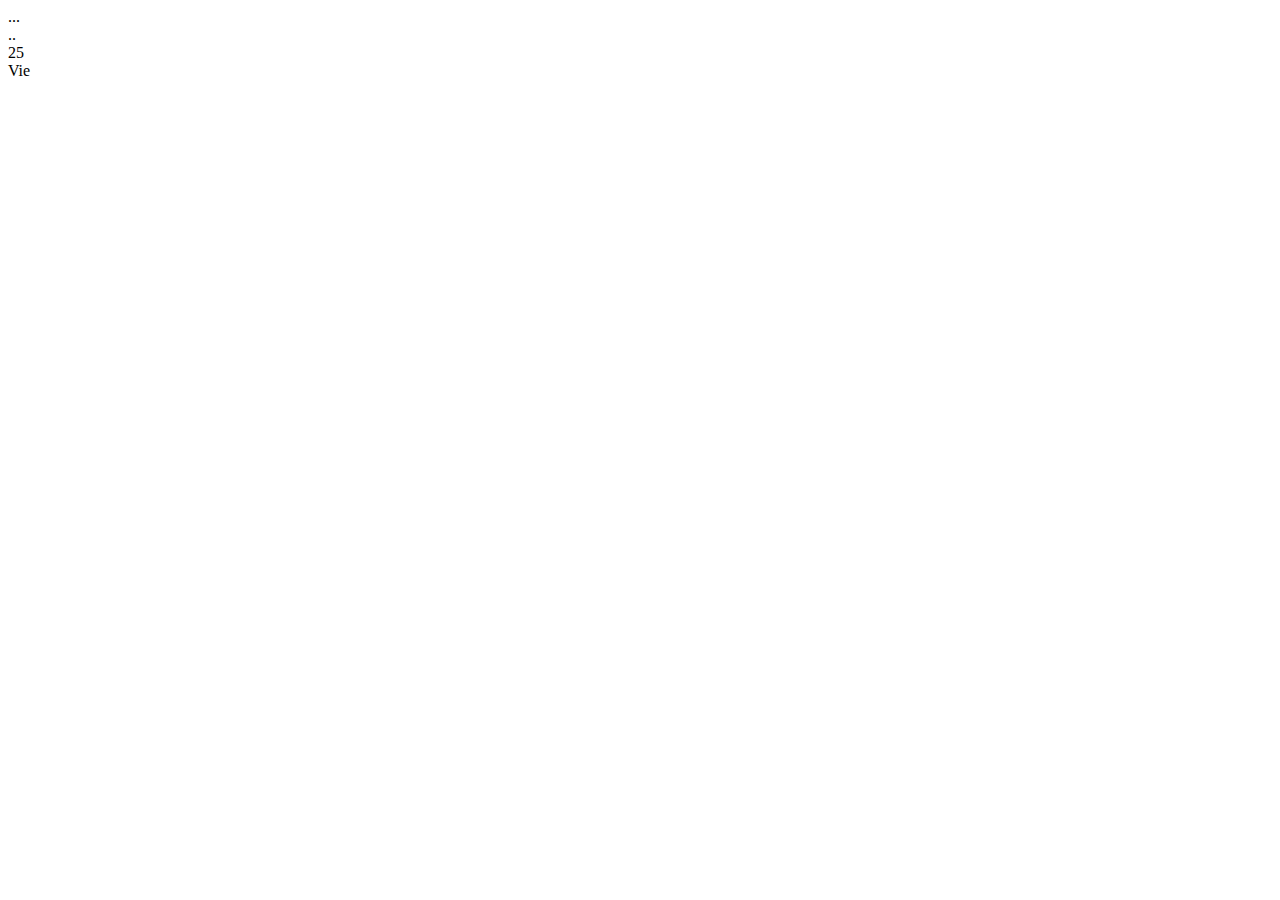
==== TD2 Toy story/index.html @ 5c4629af "Tiy sstories" ====
<!DOCTYPE html>
<html lang="fr">

<head>
    <meta charset="UTF-8">
    <meta name="viewport" content="width=device-width, initial-scale=1.0">
    <title>Toy Story</title>
    ...
</head>

<body>
    <div id="card-container">
        <div class="toy-card">
            <div class="toy-card__image">
                <!-- l'image png -->
            </div>
            <div class="toy-card__name">..</div>
            <div class="toy-card__description">
                <!-- La description -->
            </div>
            <div class="toy-card__unit-stats">
                <!-- Les caractéristiques -->
                <div class="one-third">
                    <div class="stat">25</div>
                    <div class="stat-value">Vie</div>
                </div>

                <!-- ... -->

            </div>
        </div>
        <!-- /Fin de la carte -->
    </div>
</body>

</html>
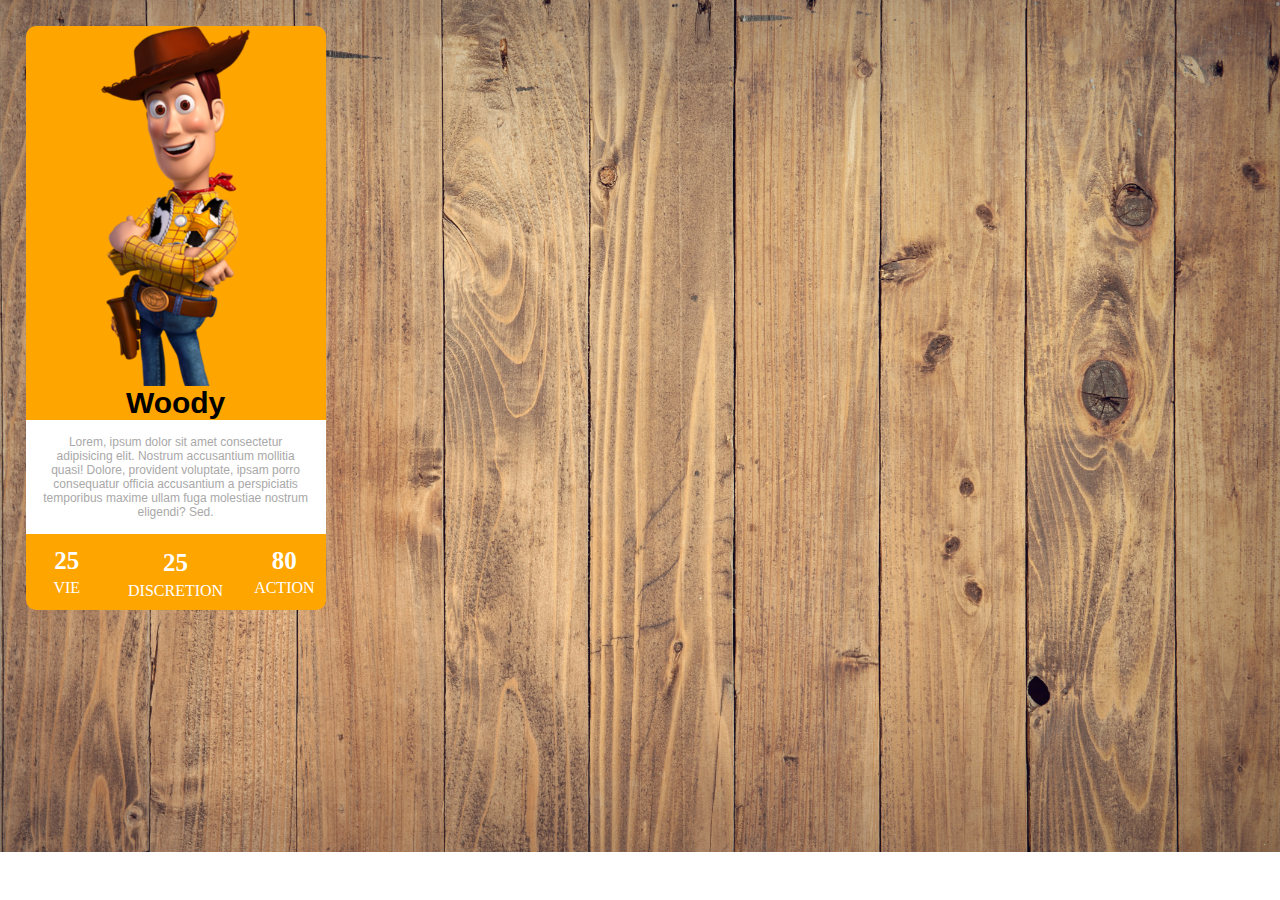
==== commit 0b4371c7: "Toy story" ====
--- a/TD2 Toy story/index.html
+++ b/TD2 Toy story/index.html
@@ -4,19 +4,20 @@
 <head>
     <meta charset="UTF-8">
     <meta name="viewport" content="width=device-width, initial-scale=1.0">
+    <link rel="stylesheet" href="style.css">
     <title>Toy Story</title>
-    ...
 </head>
 
 <body>
     <div id="card-container">
         <div class="toy-card">
             <div class="toy-card__image">
-                <!-- l'image png -->
+                <img src="/TD2 Toy story/images/woody.png">
             </div>
-            <div class="toy-card__name">..</div>
+            <div class="toy-card__name"><p>Woody</p></div>
             <div class="toy-card__description">
-                <!-- La description -->
+                 <p>Lorem, ipsum dolor sit amet consectetur adipisicing elit. Nostrum accusantium mollitia quasi! Dolore, provident voluptate, ipsam porro consequatur officia accusantium a perspiciatis temporibus maxime ullam fuga molestiae nostrum eligendi? Sed.
+                </p>
             </div>
             <div class="toy-card__unit-stats">
                 <!-- Les caractéristiques -->
@@ -24,12 +25,16 @@
                     <div class="stat">25</div>
                     <div class="stat-value">Vie</div>
                 </div>
-
-                <!-- ... -->
-
+                <div class="one-third">
+                    <div class="stat">25</div>
+                    <div class="stat-value">Discretion</div>
+                </div>
+                <div class="one-third">
+                    <div class="stat">80</div>
+                    <div class="stat-value">action</div>
+                </div>
             </div>
         </div>
-        <!-- /Fin de la carte -->
     </div>
 </body>
 
--- a/TD2 Toy story/style.css
+++ b/TD2 Toy story/style.css
@@ -0,0 +1,71 @@
+@charset "UTF-8";
+* {
+  margin: 0;
+  padding: 0;
+  box-sizing: border-box;
+}
+
+Body {
+  background-image: url(images/pexels-fwstudio-164005.jpg);
+  background-repeat: no-repeat;
+  background-size: cover;
+}
+
+.card-container {
+  display: flex;
+}
+
+.toy-card {
+  box-shadow: 0 0 0 rgba(0, 0, 0, 0); /* Ombre initiale sans visibilité */
+  transition: box-shadow 0.3s ease-in-out; /* Animation de transition pour l'ombre */
+  background-color: orange;
+  width: 300px;
+  margin: 2%;
+  border-radius: 10px;
+}
+.toy-card .toy-card__image {
+  display: flex;
+  justify-content: center;
+  border-radius: 10px;
+}
+.toy-card .toy-card__image img {
+  width: 150px;
+}
+.toy-card .toy-card__name {
+  font-family: Arial;
+  font-size: 30px;
+  color: #000000;
+  background-color: orange;
+  font-weight: Bold;
+  text-align: center;
+}
+.toy-card .toy-card__description {
+  font-family: Arial;
+  font-size: 12px;
+  color: #a9a8a8;
+  background-color: white;
+  text-align: center;
+  padding: 5%;
+}
+.toy-card .toy-card__unit-stats {
+  display: grid;
+  grid-template-columns: 1fr 1fr 1fr; /* Three equal-width columns */
+  grid-gap: 10px; /* Adjust the gap between items */
+  text-align: center;
+  text-transform: uppercase;
+  color: white;
+  border-radius: 10px;
+}
+.toy-card .stat {
+  font-weight: bold;
+  font-size: 25px;
+  padding: 5%;
+}
+.toy-card .one-third {
+  margin: 10px;
+}
+
+.toy-card:hover {
+  box-shadow: 5px 50px 25px 0 rgba(0, 0, 0, 0.2);
+  transform: scale(1.1);
+}/*# sourceMappingURL=style.css.map */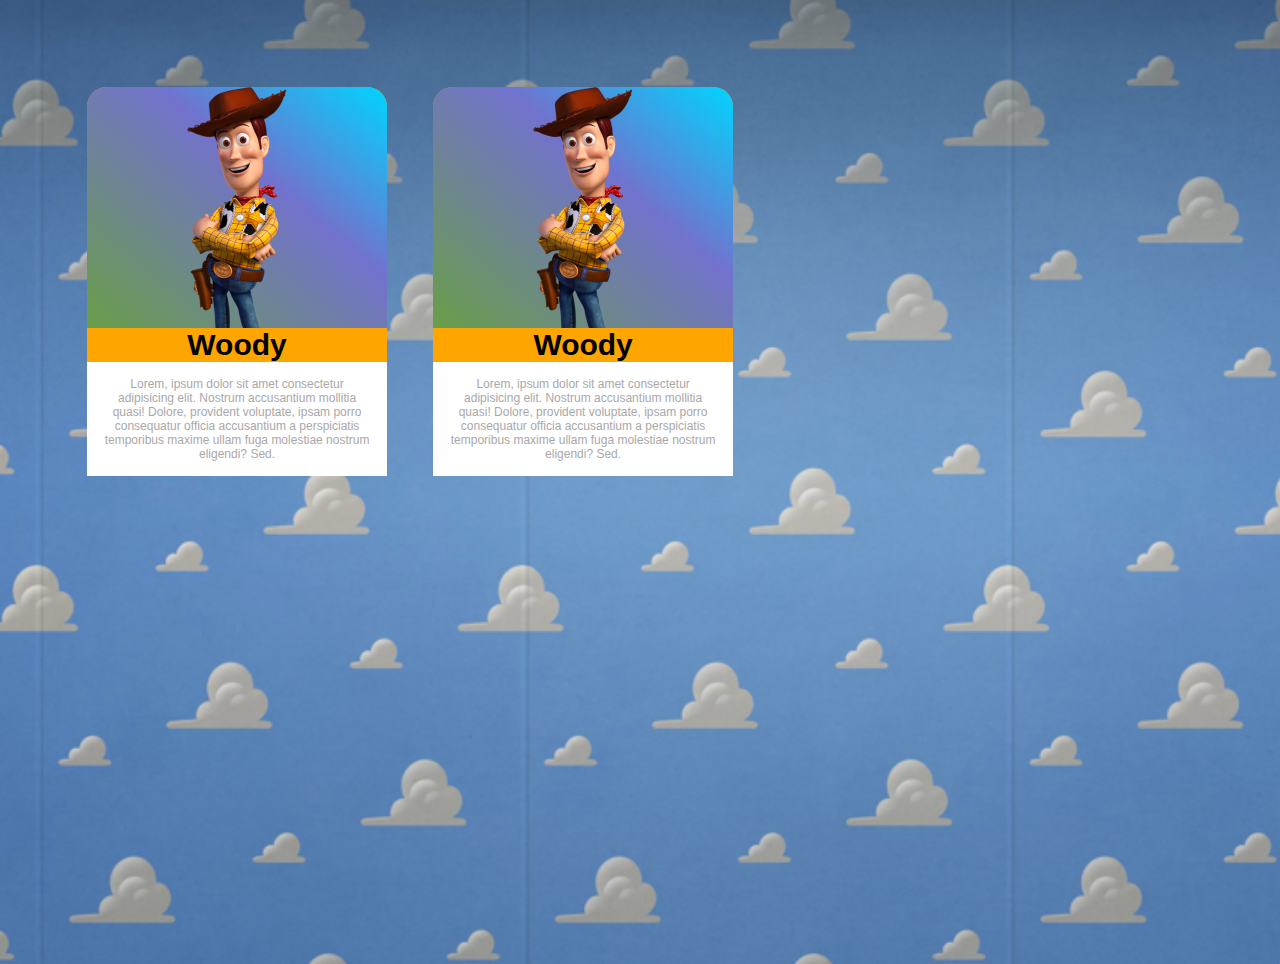
==== commit 1f327175: "Toystory start" ====
--- a/TD2 Toy story/index.html
+++ b/TD2 Toy story/index.html
@@ -11,8 +11,37 @@
 <body>
     <div id="card-container">
         <div class="toy-card">
+            <div class="toy-card__image-color">
             <div class="toy-card__image">
-                <img src="/TD2 Toy story/images/woody.png">
+                <img src="images/woody.png">
+            </div>
+            </div>
+            <div class="toy-card__name"><p>Woody</p></div>
+            <div class="toy-card__description">
+                 <p>Lorem, ipsum dolor sit amet consectetur adipisicing elit. Nostrum accusantium mollitia quasi! Dolore, provident voluptate, ipsam porro consequatur officia accusantium a perspiciatis temporibus maxime ullam fuga molestiae nostrum eligendi? Sed.
+                </p>
+            </div>
+            <div class="toy-card__unit-stats">
+                <!-- Les caractéristiques -->
+                <div class="one-third">
+                    <div class="stat">25</div>
+                    <div class="stat-value">Vie</div>
+                </div>
+                <div class="one-third">
+                    <div class="stat">25</div>
+                    <div class="stat-value">Discretion</div>
+                </div>
+                <div class="one-third">
+                    <div class="stat">80</div>
+                    <div class="stat-value">action</div>
+                </div>
+            </div>
+        </div>
+        <div class="toy-card">
+            <div class="toy-card__image-color">
+            <div class="toy-card__image">
+                <img src="images/woody.png">
+            </div>
             </div>
             <div class="toy-card__name"><p>Woody</p></div>
             <div class="toy-card__description">
--- a/TD2 Toy story/style.css
+++ b/TD2 Toy story/style.css
@@ -6,13 +6,16 @@
 }
 
 Body {
-  background-image: url(images/pexels-fwstudio-164005.jpg);
+  background-image: url(images/papierpeint.png);
   background-repeat: no-repeat;
   background-size: cover;
+  min-height: 100vh;
 }
 
-.card-container {
+#card-container {
   display: flex;
+  margin: 5%;
+  align-items: flex-start;
 }
 
 .toy-card {
@@ -21,15 +24,19 @@
   background-color: orange;
   width: 300px;
   margin: 2%;
-  border-radius: 10px;
+  border-radius: 20px;
 }
-.toy-card .toy-card__image {
+.toy-card .toy-card__image-color {
+  background: linear-gradient(40deg, rgb(105, 158, 72) 0%, rgb(114, 114, 205) 61%, rgb(0, 212, 255) 100%);
+  border-top-right-radius: 20px;
+  border-top-left-radius: 20px;
+}
+.toy-card .toy-card__image-color .toy-card__image {
   display: flex;
   justify-content: center;
-  border-radius: 10px;
 }
-.toy-card .toy-card__image img {
-  width: 150px;
+.toy-card .toy-card__image-color .toy-card__image img {
+  width: 100px;
 }
 .toy-card .toy-card__name {
   font-family: Arial;
@@ -48,24 +55,39 @@
   padding: 5%;
 }
 .toy-card .toy-card__unit-stats {
-  display: grid;
-  grid-template-columns: 1fr 1fr 1fr; /* Three equal-width columns */
-  grid-gap: 10px; /* Adjust the gap between items */
+  display: flex;
+  align-items: center;
+  justify-content: center;
+  justify-content: space-around;
   text-align: center;
   text-transform: uppercase;
   color: white;
   border-radius: 10px;
+  height: 0;
+  opacity: 0;
+  transition: height 0.3s ease, opacity 0.3s ease;
 }
-.toy-card .stat {
+.toy-card .toy-card__unit-stats .stat {
   font-weight: bold;
   font-size: 25px;
+  margin: 5%;
+}
+.toy-card .toy-card__unit-stats .one-third:nth-child(2) {
+  border-left: 1px solid #c99875;
+  border-right: 1px solid #c99875;
   padding: 5%;
-}
-.toy-card .one-third {
-  margin: 10px;
+  height: 100%;
 }
 
 .toy-card:hover {
   box-shadow: 5px 50px 25px 0 rgba(0, 0, 0, 0.2);
   transform: scale(1.1);
+}
+.toy-card:hover .toy-card__unit-stats {
+  height: 90px;
+  opacity: 1;
+}
+.toy-card:hover img {
+  transform: scale(1.2) translateY(-20px);
+  transition: 0.3s ease-in-out;
 }/*# sourceMappingURL=style.css.map */